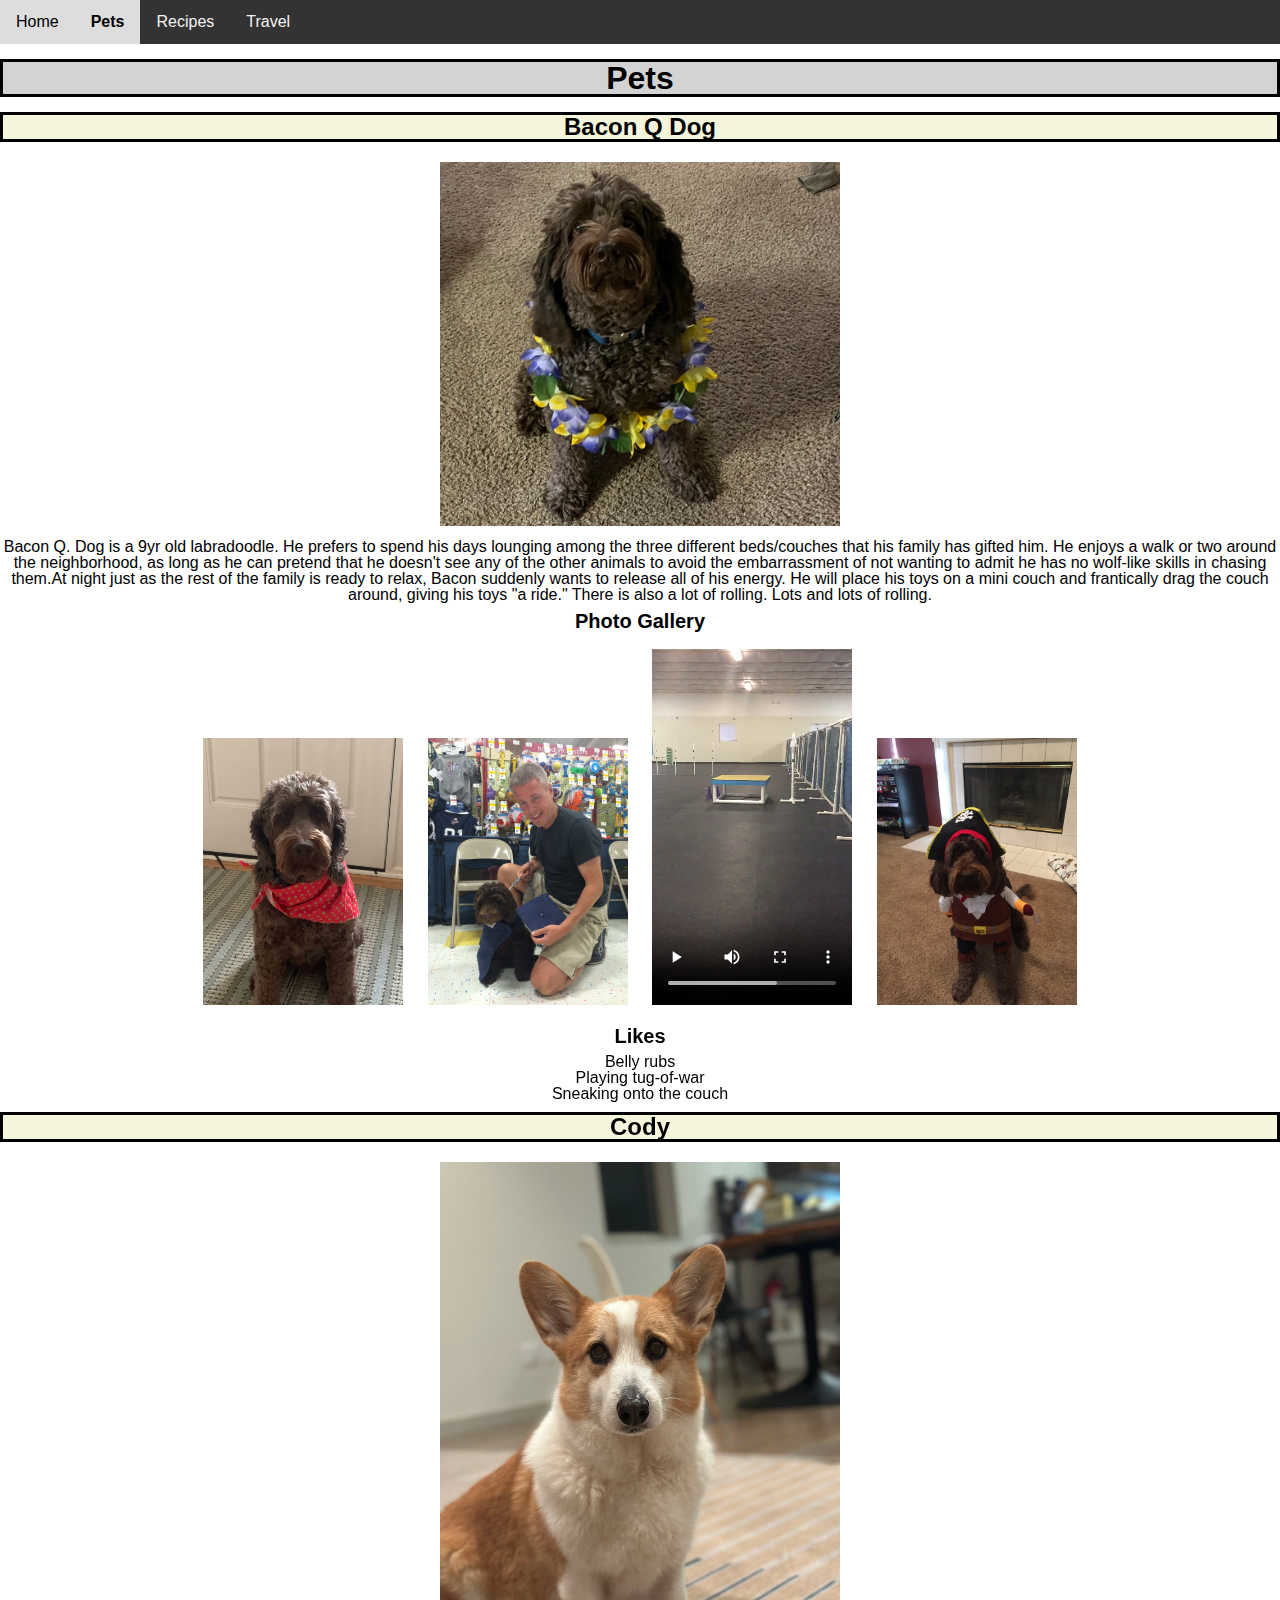
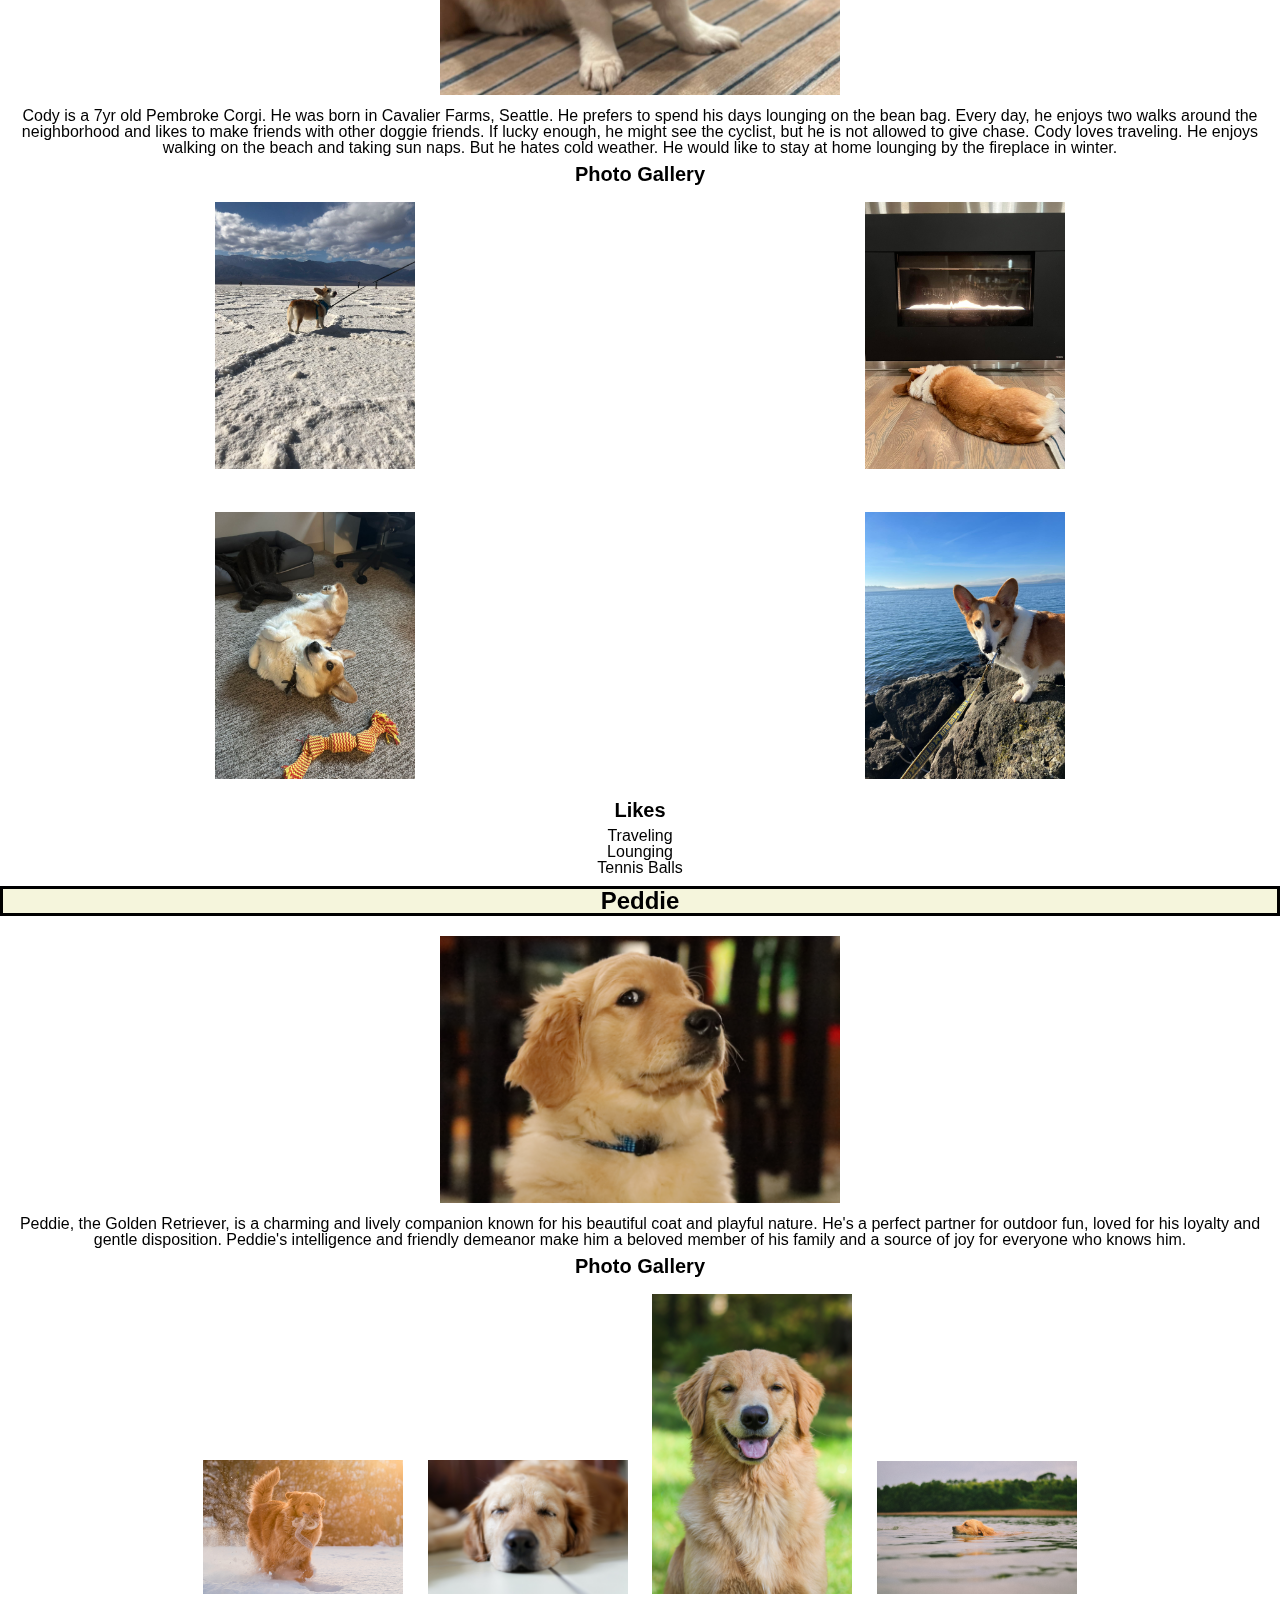
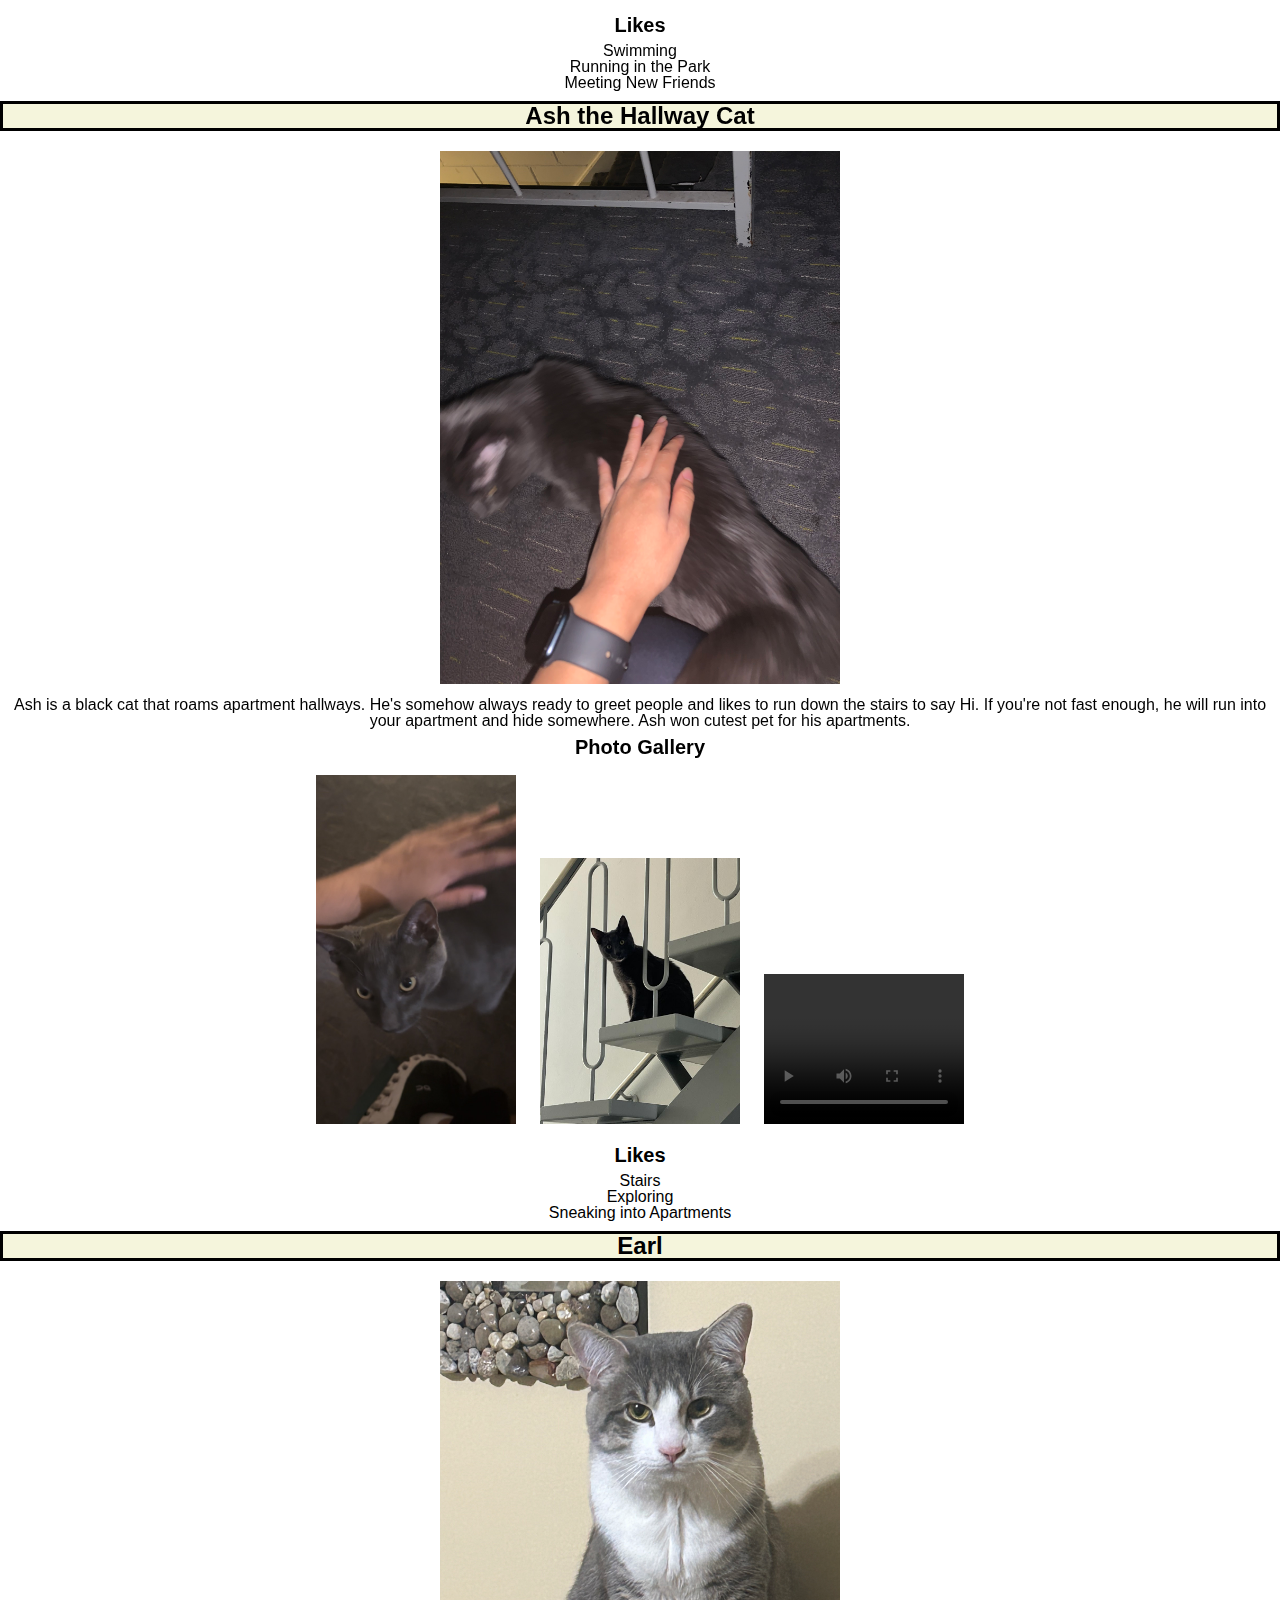
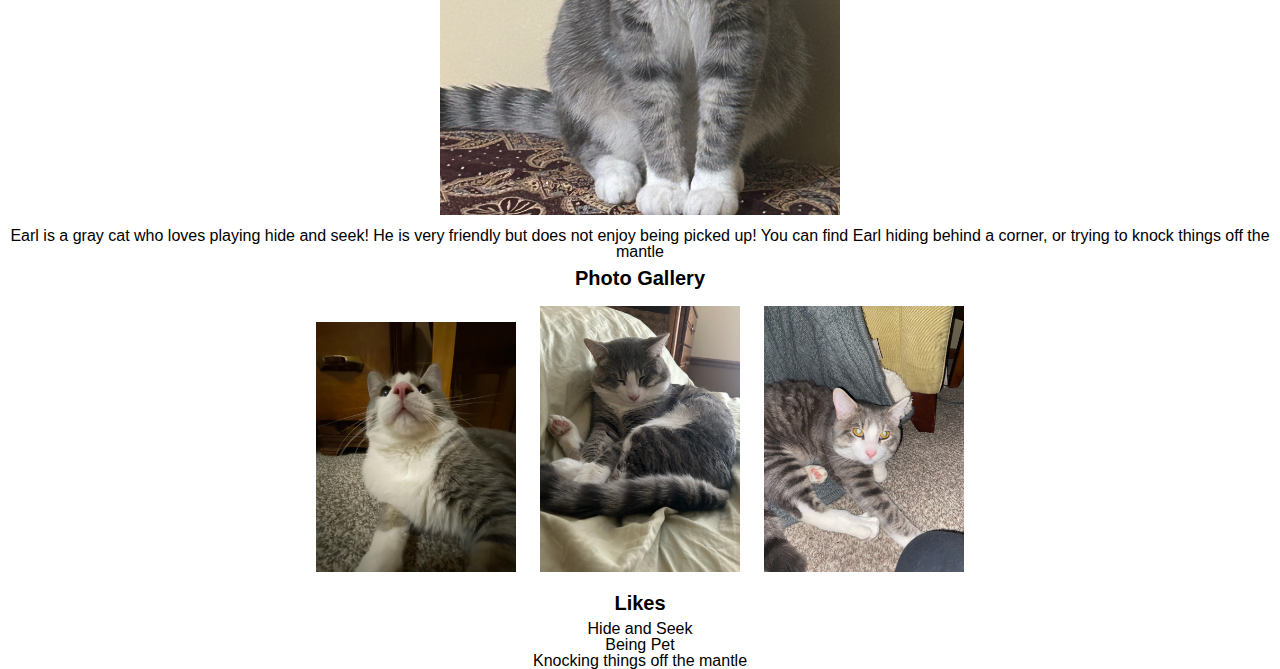
==== pets.html @ 93119fff "Add files via upload" ====
<!DOCTYPE html>
<html lang="en">
<head>
    <meta charset="UTF-8">
    <meta name="viewport" content="width=device-width, initial-scale=1.0">
    <link rel="stylesheet" href="css/html5reset.css">
	<link rel="stylesheet" href="css/style.css">
    <title>Pets</title>
</head>
<body>
    <header>
        <a href="#main-content" class="skip-link">Skip to Main Content</a>
        <nav>
            <ul>
                <li><a href = "index.html">Home</a></li>
                <li><a href = "pets.html" class="active">Pets</a></li>
                <li><a href = "recipes.html">Recipes</a></li>
                <li><a href = "travel.html">Travel</a></li>
            </ul>
        </nav>
        <h1>Pets</h1>
    </header>

    <main id="main-content">
        <div>
            <h2>Bacon Q Dog</h2>
            <img src="images/bacon.jpg" width="400" alt="Brown labradoodle wearing colorful lei">
            <p>Bacon Q. Dog is a 9yr old labradoodle. He prefers to spend his days lounging among the three different beds/couches that his family has gifted him. He enjoys a walk or two around the neighborhood, as long as he can pretend that he doesn't see any of the other animals to avoid the embarrassment of not wanting to admit he has no wolf-like skills in chasing them.At night just as the rest of the family is ready to relax, Bacon suddenly wants to release all of his energy. He will place his toys on a mini couch and frantically drag the couch around, giving his toys "a ride." There is also a lot of rolling. Lots and lots of rolling.</p>
            <h3>Photo Gallery</h3>
            <img src="images/bacon_bandana.JPG" width ="200" alt = "Brown labradoodle wearing an orange bandana">
            <img src="images/bacon_graduation.JPG"  width ="200" alt="Small labradoodle puppy wearing a graduation cap and gown">
            <video width="200"  controls>
                <source src="images/bacon_agility.mov">
                Your browser does not support the video tag.  This was a video of a girl and dog demonstrating a sit and stay procedure
            </video>
            <img src="images/bacon_halloween.JPG"  width ="200" alt="Brown labradoodle wearing a pirate costume">

            <h3>Likes</h3>
            <ul>
                <li>Belly rubs</li>
                <li>Playing tug-of-war</li>
                <li>Sneaking onto the couch</li>
            </ul>
            <!-- Jackie Wolf -->
        </div>

        <div>
            <h2>Cody</h2>
            <img src="images/cody.jpg" width="400" alt="Tan and white corgi">
            <p>Cody is a 7yr old Pembroke Corgi. He was born in Cavalier Farms, Seattle. He prefers to spend his days lounging on the bean bag. Every day, he enjoys two walks around the neighborhood and likes to make friends with other doggie friends. If lucky enough, he might see the cyclist, but he is not allowed to give chase. Cody loves traveling. He enjoys walking on the beach and taking sun naps. But he hates cold weather. He would like to stay at home lounging by the fireplace in winter.</p> 
            <h3>Photo Gallery</h3>

            <div class="grid-container">
                <div class="grid-item">
                    <img src="images/cody_deathvalley.jpg" width ="200" alt = "Tan and white corgi standing on white sand">
                </div>
                <div class="grid-item">
                    <img src="images/cody_fireplace.jpg"  width ="200" alt="Tan and white corgi in front of a fireplace">
                </div>
                <div class="grid-item">
                    <img src="images/cody_play.jpg"  width ="200" alt="Tan and white corgi lying on its back with legs in the air">
                </div>
                <div class="grid-item">
                    <img src="images/cody_sea.jpg"  width ="200" alt="Tan and white corgi standing on a rock formation by the sea">
                </div>
              </div>



            <h3>Likes</h3>
            <ul>
                <li>Traveling</li>
                <li>Lounging</li>
                <li>Tennis Balls</li>
            </ul>
        </div>

        <div>
            <h2>Peddie</h2>
            <img src="images/peddie.jpg" width="400" alt="A cute naughty golden retriever">
            <p>Peddie, the Golden Retriever, is a charming and lively companion known for his beautiful coat and playful nature. He's a perfect partner for outdoor fun, loved for his loyalty and gentle disposition. Peddie's intelligence and friendly demeanor make him a beloved member of his family and a source of joy for everyone who knows him.</p> 
            <h3>Photo Gallery</h3>
            <img src="images/peddie_play.jpg" width ="200" alt = "A golden retriever playing in the snow">
            <img src="images/peddie_sleep.jpg"  width ="200" alt="A golden retriever sleeping on the couch">
            <img src="images/peddie_smile.jpg"  width ="200" alt="A golden retriever smiling in a field">
            <img src="images/peddie_swim.jpg"  width ="200" alt="A golden retriever swimming in a lake">


            <h3>Likes</h3>
            <ul>
                <li>Swimming</li>
                <li>Running in the Park</li>
                <li>Meeting New Friends</li>
            </ul>
        </div>

        <div>
            <h2>Ash the Hallway Cat</h2>
            <img src="images/ash_being_pet.jpeg" width="400" alt="A black cat near a starway">
            <p>Ash is a black cat that roams apartment hallways. He's somehow always ready to greet people and likes to run down the stairs to say Hi. If you're not fast enough, he will run into your apartment and hide somewhere. Ash won cutest pet for his apartments.</p> 
            <h3>Photo Gallery</h3>
            <img src="images/ash_looking_up.jpeg" width ="200" alt = "A black cat looking up">
            <img src="images/ash_stairs.jpg"  width ="200" alt="A black cat sitting on a staircase">
            <video width="200"  controls>
                <source src="images/ash_video.MOV">
                Your browser does not support the video tag.  This was a video of a girl and dog demonstrating a sit and stay procedure
            </video>


            <h3>Likes</h3>
            <ul>
                <li>Stairs</li>
                <li>Exploring</li>
                <li>Sneaking into Apartments</li>
            </ul>
        </div>

        <div>
            <h2>Earl</h2>
            <img src="images/earl_perched.jpeg" width="400" alt="A white and gray cat sitting on carpet">
            <p>Earl is a gray cat who loves playing hide and seek! He is very friendly but does not enjoy being picked up! You can find Earl hiding behind a corner, or trying to knock things off the mantle</p> 

            <h3>Photo Gallery</h3>
            <img src="images/earl_shocked.jpeg" width ="200" alt = "A white and gray cat with a shocked expression">
            <img src="images/earl_snuggled.jpeg"  width ="200" alt="A white and gray cat sleeping on a pillow">
            <img src="images/earl_squint.jpeg"  width ="200" alt="A white and gray cat sitting on a blanket with small eyes">


            <h3>Likes</h3>
            <ul>
                <li>Hide and Seek</li>
                <li>Being Pet</li>
                <li>Knocking things off the mantle</li>
            </ul>
        </div>

    </main>
    
</body>
</html>
---- css/style.css ----
* {
    box-sizing: border-box;
    font-family: Arial, Helvetica, sans-serif;
    text-align: center;
}

@media (prefers-reduced-motion: reduce) {
    .animation-element {
      animation: none !important;
    }
}

.block-of-text {
    display: inline-block;
    text-align: left; 
}

body {
    font-family: Arial, Helvetica, sans-serif;
}

/* Style the top navigation bar */
nav {
    overflow: hidden;
    background-color: #333;
}

/* Style the topnav links */
nav a {
    float: left;    
    display: block; 
    color: #f2f2f2;
    text-align: center; 
    padding: 14px 16px;
    text-decoration: none;
}

/* Change color on hover */
nav a:hover {
    background-color: #ddd;
    color: black;
}

nav ul li a.active {
    /* Styles for active link */
    background-color: #ddd;
    color: black;
    font-weight: bolder;
}

.skip-link {
    position: absolute;
    top: -40px;
    left: 0;
    background-color: #000;
    color: #fff;
    padding: 10px;
    z-index: 100;
    transition: top 0.3s ease;
    text-decoration: none;
}

.skip-link:focus {
    top: 0;
}

h1 {
    font-size: 2em; 
    font-weight: bold; 
    display: block;
    margin-top: 15px;
    margin-bottom: 15px;
    background-color: #d3d3d3;
    border: 3px solid #000000;
}

h2 {
    font-size: 24px;
    font-weight: bold;
    margin-bottom: 10px;
    margin-top: 10px;
    background-color: #f5f5dc;
    border: 3px solid #000000;
}

h3 {
    font-size: 20px;
    font-weight: bold;
    margin-bottom: 8px;
    margin-top: 8px;
}

img, video {
    margin: 10px;
}

.grid-container {
    display: grid;
    grid-template-columns: repeat(2, 1fr); 
    gap: 20px; 
    justify-items: center; 
  }

  .grid-item {
    max-width: 100%;
    height: auto;
  }
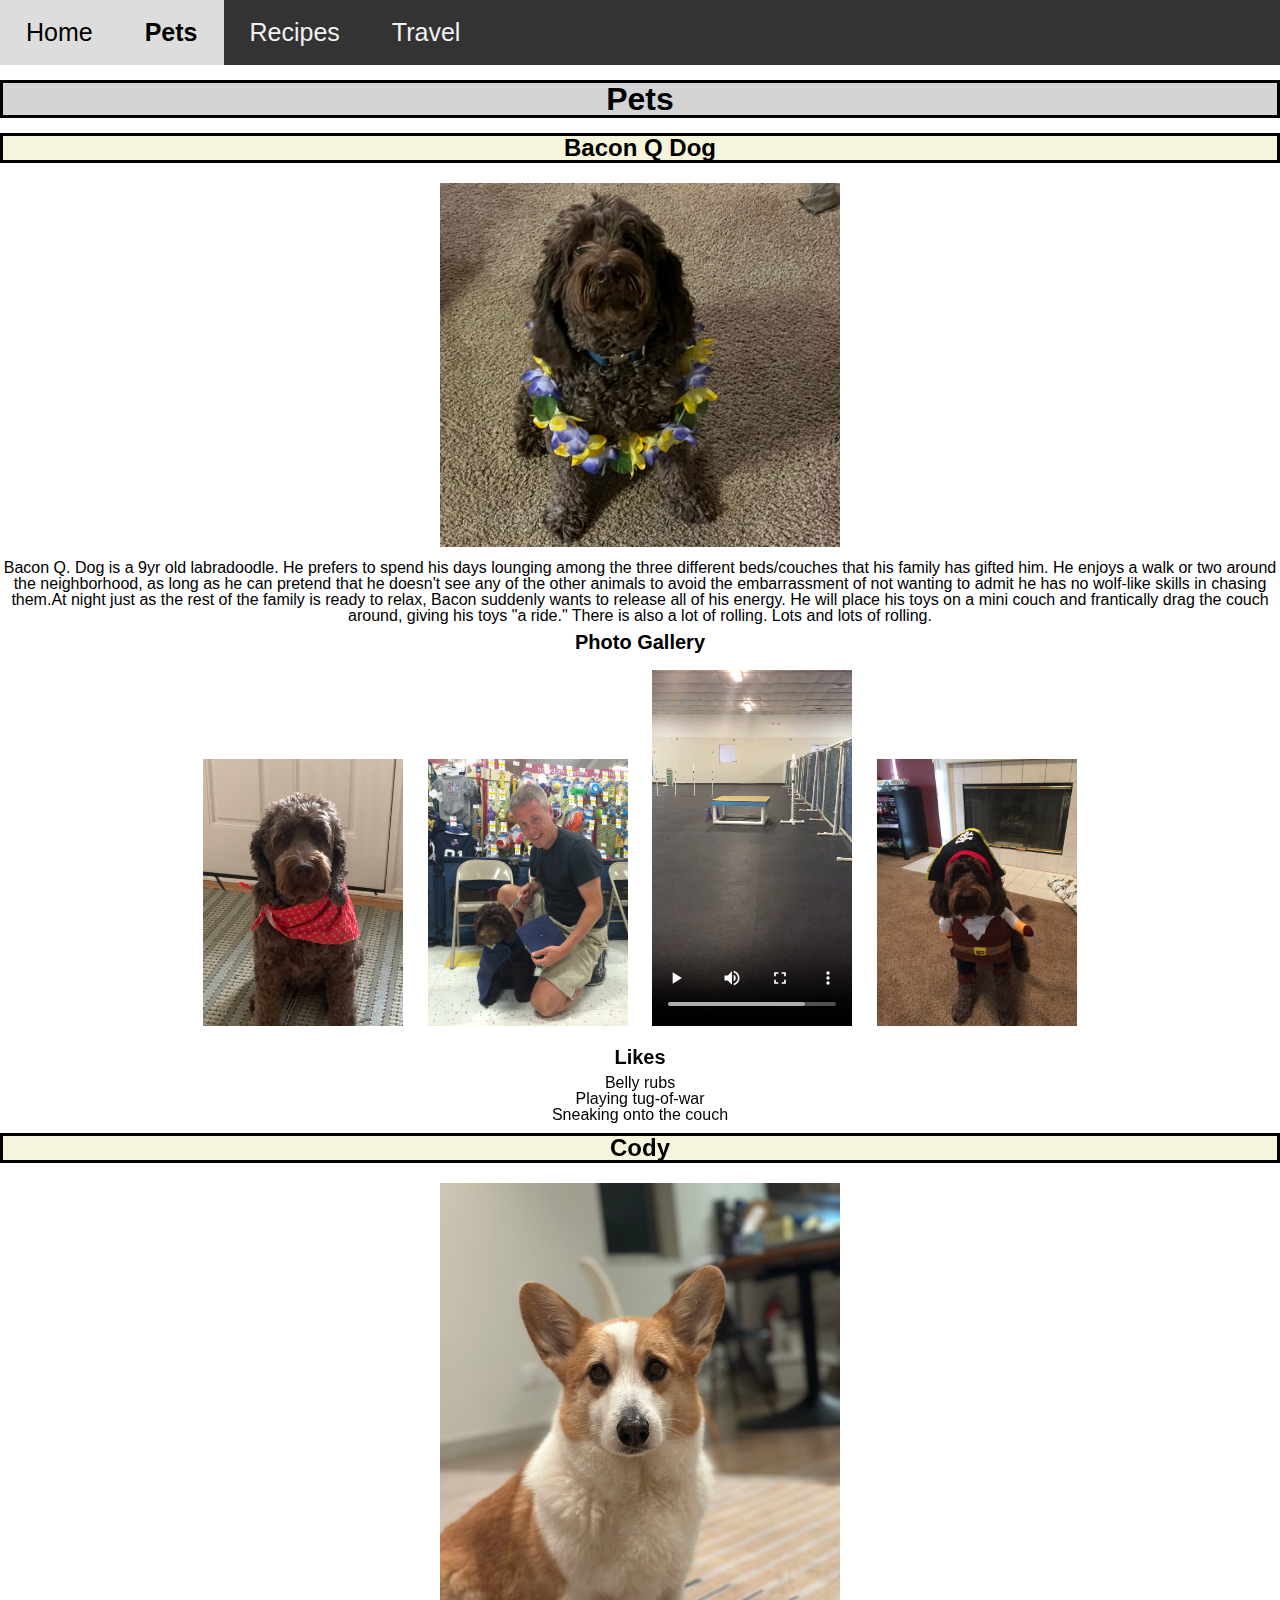
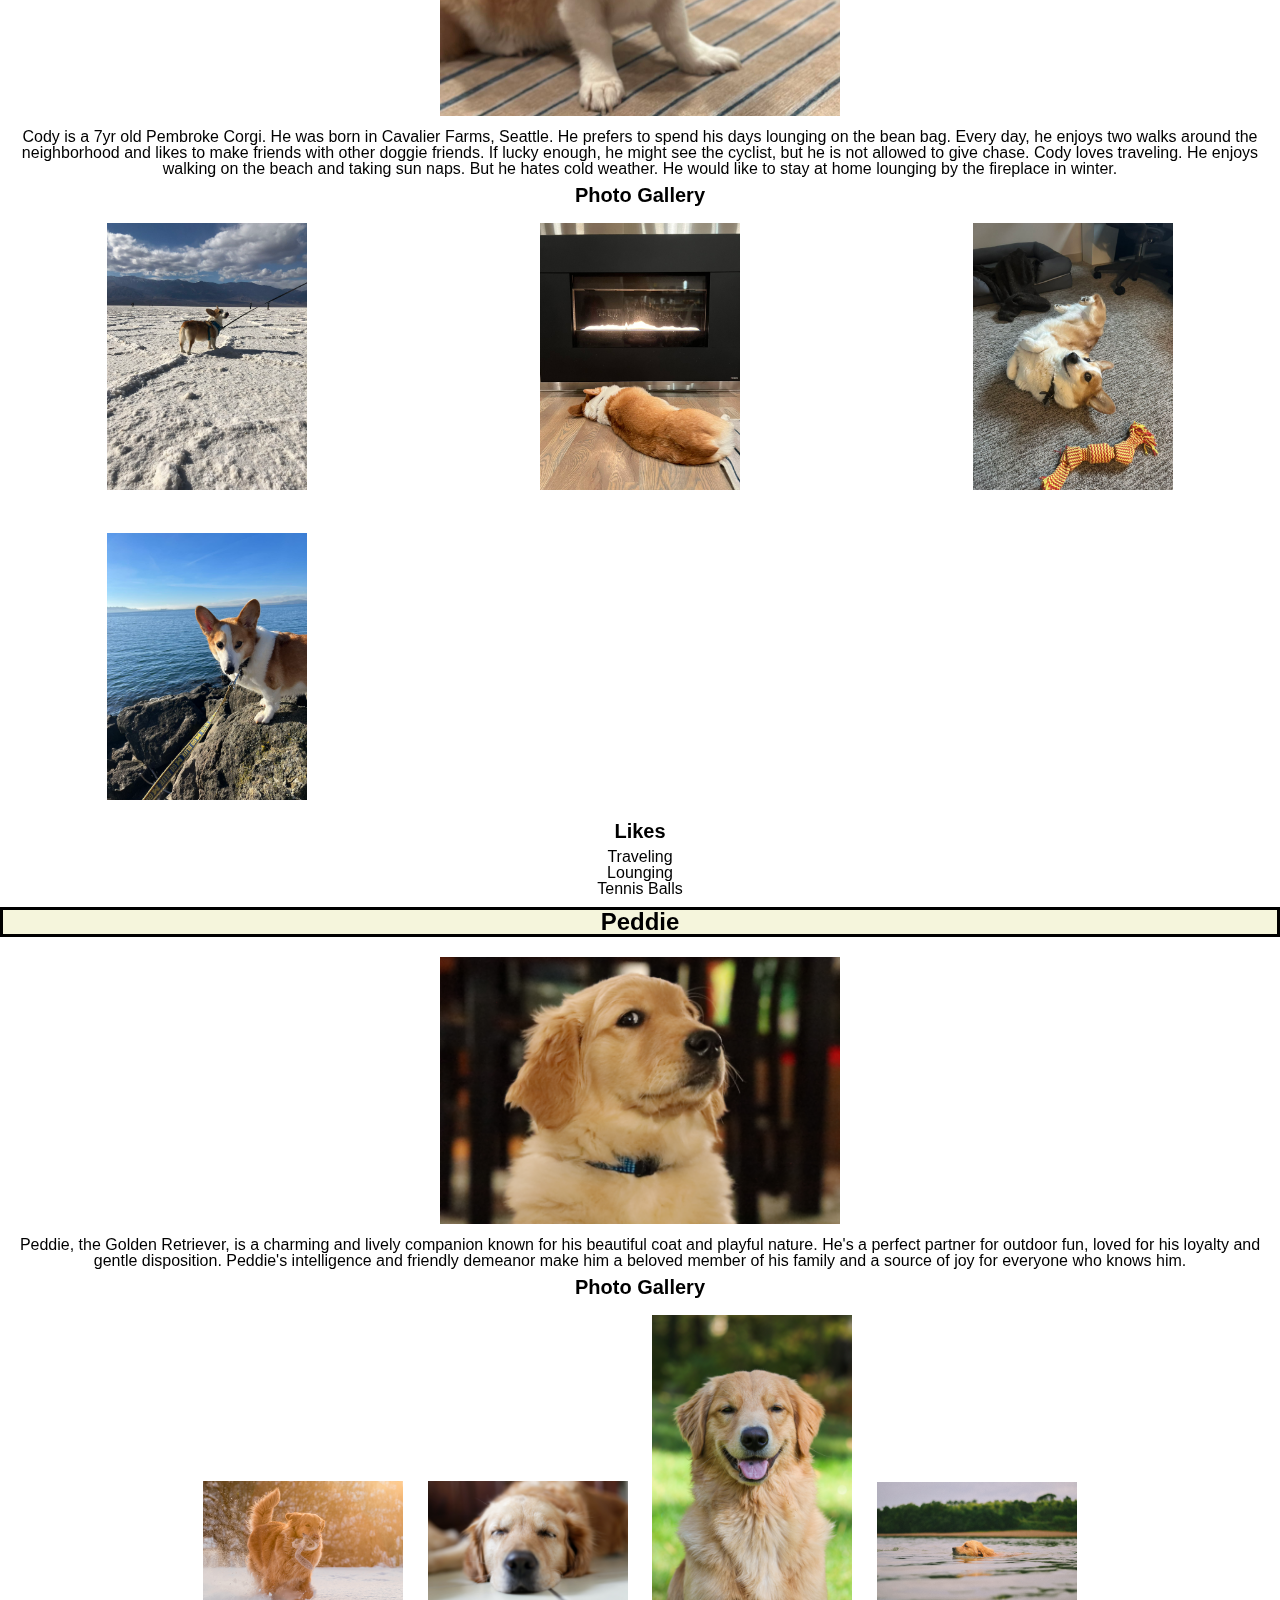
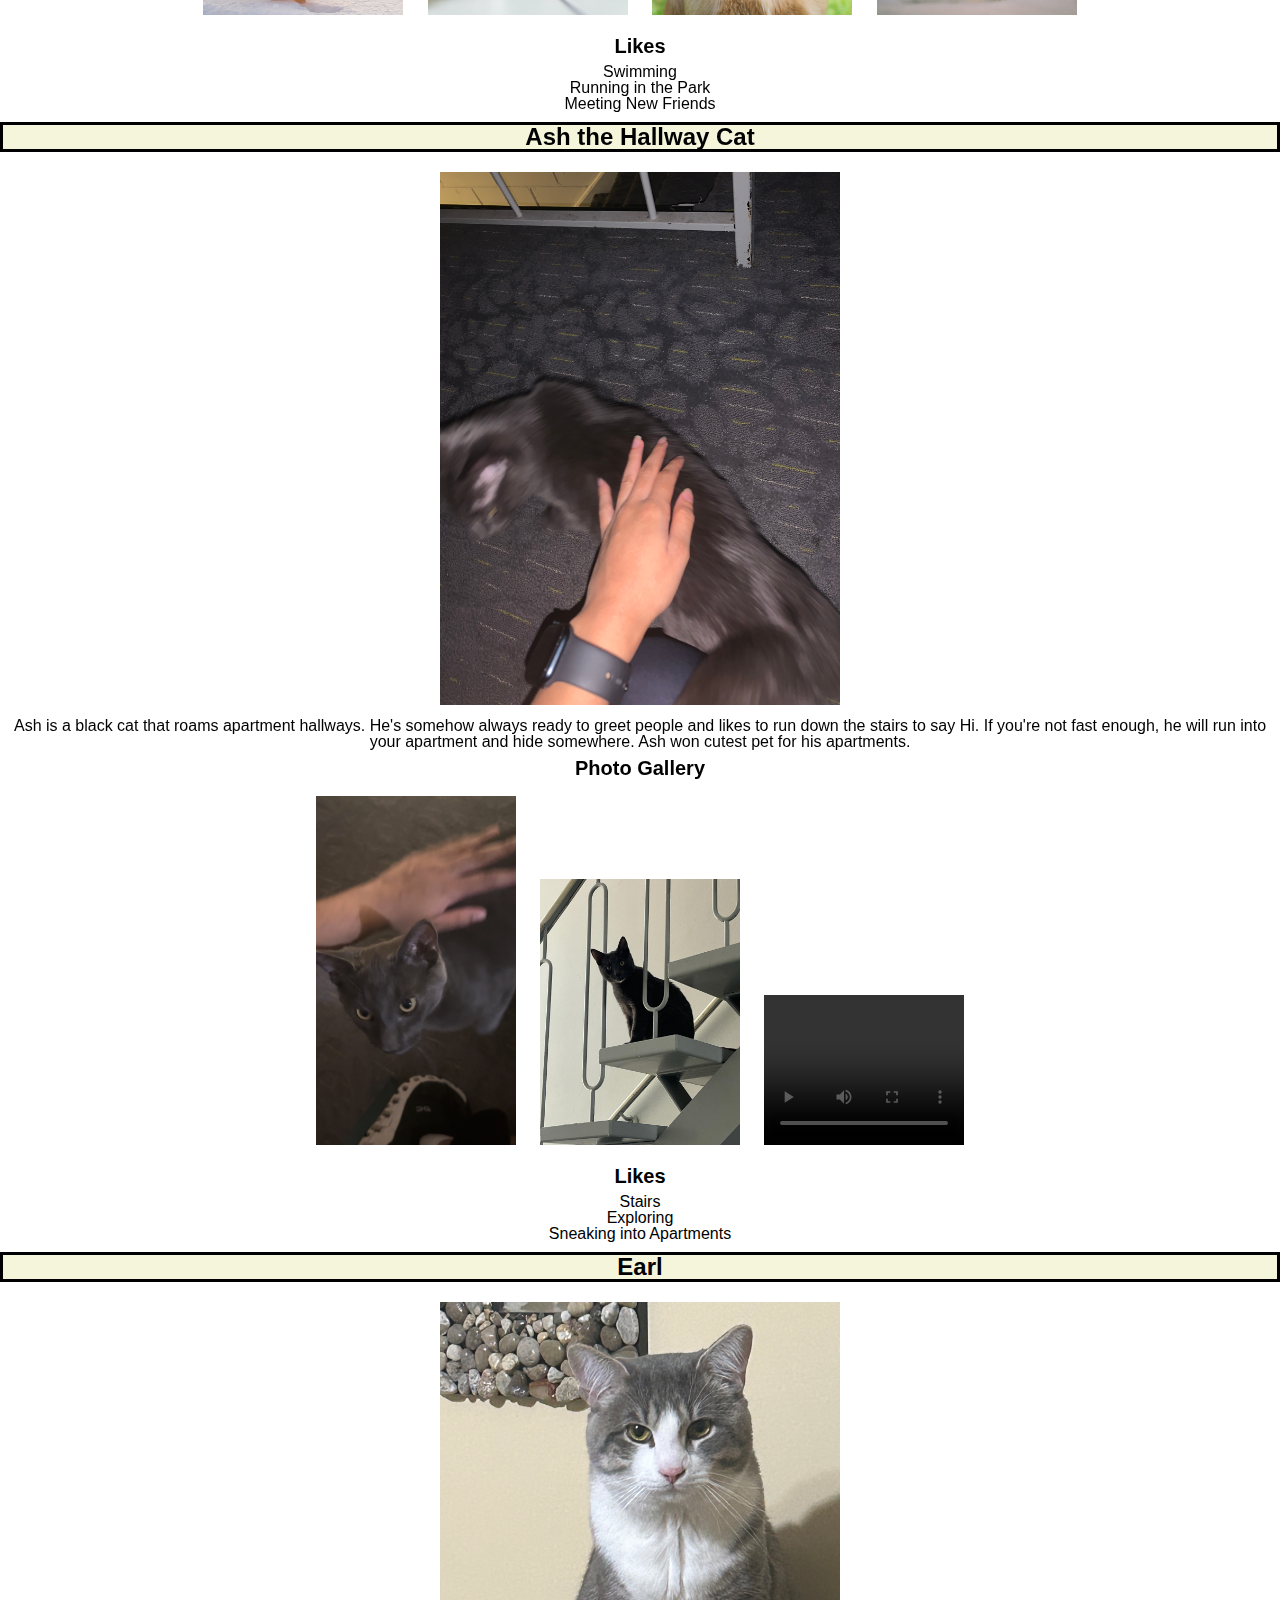
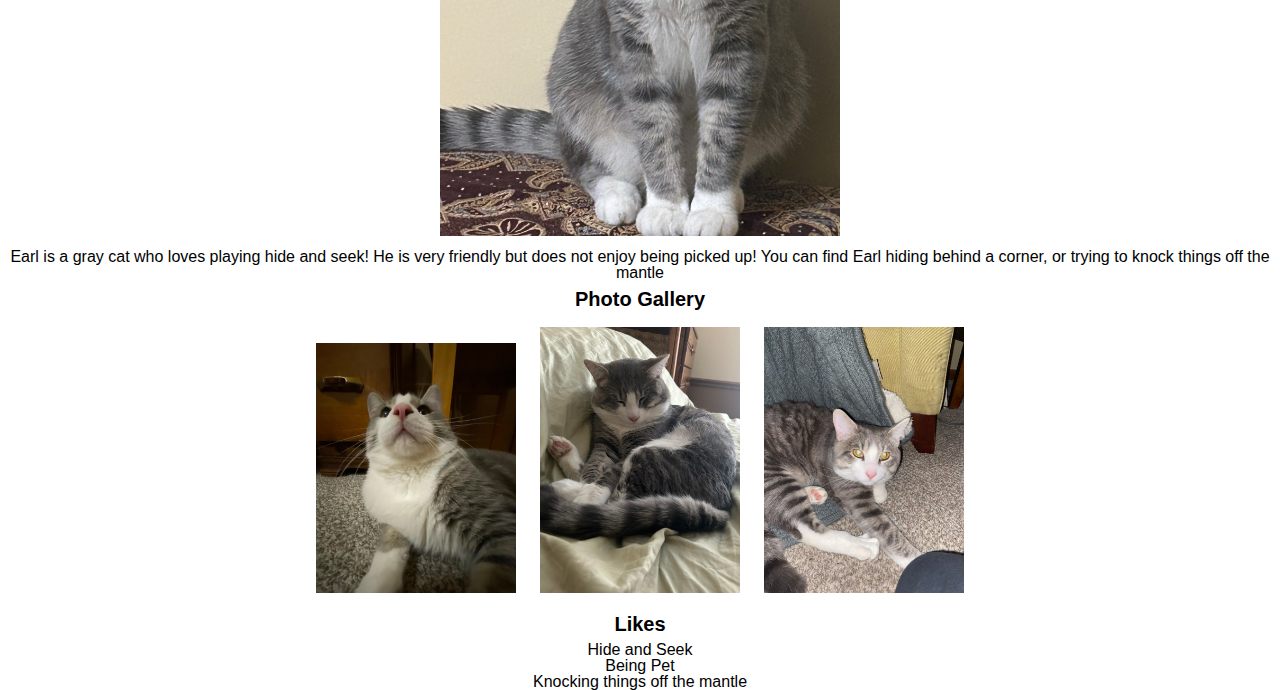
==== commit 5784515a: "Add files via upload" ====
--- a/pets.html
+++ b/pets.html
@@ -22,18 +22,18 @@
     </header>
 
     <main id="main-content">
-        <div>
+        <div class="container">
             <h2>Bacon Q Dog</h2>
-            <img src="images/bacon.jpg" width="400" alt="Brown labradoodle wearing colorful lei">
+            <img class="clickable-image" src="images/bacon.jpg" width="400" alt="Brown labradoodle wearing colorful lei">
             <p>Bacon Q. Dog is a 9yr old labradoodle. He prefers to spend his days lounging among the three different beds/couches that his family has gifted him. He enjoys a walk or two around the neighborhood, as long as he can pretend that he doesn't see any of the other animals to avoid the embarrassment of not wanting to admit he has no wolf-like skills in chasing them.At night just as the rest of the family is ready to relax, Bacon suddenly wants to release all of his energy. He will place his toys on a mini couch and frantically drag the couch around, giving his toys "a ride." There is also a lot of rolling. Lots and lots of rolling.</p>
             <h3>Photo Gallery</h3>
-            <img src="images/bacon_bandana.JPG" width ="200" alt = "Brown labradoodle wearing an orange bandana">
-            <img src="images/bacon_graduation.JPG"  width ="200" alt="Small labradoodle puppy wearing a graduation cap and gown">
+            <img class="clickable-image" src="images/bacon_bandana.JPG" width ="200" alt = "Brown labradoodle wearing an orange bandana">
+            <img class="clickable-image" src="images/bacon_graduation.JPG"  width ="200" alt="Small labradoodle puppy wearing a graduation cap and gown">
             <video width="200"  controls>
                 <source src="images/bacon_agility.mov">
                 Your browser does not support the video tag.  This was a video of a girl and dog demonstrating a sit and stay procedure
             </video>
-            <img src="images/bacon_halloween.JPG"  width ="200" alt="Brown labradoodle wearing a pirate costume">
+            <img class="clickable-image" src="images/bacon_halloween.JPG"  width ="200" alt="Brown labradoodle wearing a pirate costume">
 
             <h3>Likes</h3>
             <ul>
@@ -44,24 +44,24 @@
             <!-- Jackie Wolf -->
         </div>
 
-        <div>
+        <div class="container">
             <h2>Cody</h2>
-            <img src="images/cody.jpg" width="400" alt="Tan and white corgi">
+            <img class="clickable-image" src="images/cody.jpg" width="400" alt="Tan and white corgi">
             <p>Cody is a 7yr old Pembroke Corgi. He was born in Cavalier Farms, Seattle. He prefers to spend his days lounging on the bean bag. Every day, he enjoys two walks around the neighborhood and likes to make friends with other doggie friends. If lucky enough, he might see the cyclist, but he is not allowed to give chase. Cody loves traveling. He enjoys walking on the beach and taking sun naps. But he hates cold weather. He would like to stay at home lounging by the fireplace in winter.</p> 
             <h3>Photo Gallery</h3>
 
             <div class="grid-container">
                 <div class="grid-item">
-                    <img src="images/cody_deathvalley.jpg" width ="200" alt = "Tan and white corgi standing on white sand">
+                    <img class="clickable-image" src="images/cody_deathvalley.jpg" width ="200" alt = "Tan and white corgi standing on white sand">
                 </div>
                 <div class="grid-item">
-                    <img src="images/cody_fireplace.jpg"  width ="200" alt="Tan and white corgi in front of a fireplace">
+                    <img class="clickable-image" src="images/cody_fireplace.jpg"  width ="200" alt="Tan and white corgi in front of a fireplace">
                 </div>
                 <div class="grid-item">
-                    <img src="images/cody_play.jpg"  width ="200" alt="Tan and white corgi lying on its back with legs in the air">
+                    <img class="clickable-image" src="images/cody_play.jpg"  width ="200" alt="Tan and white corgi lying on its back with legs in the air">
                 </div>
                 <div class="grid-item">
-                    <img src="images/cody_sea.jpg"  width ="200" alt="Tan and white corgi standing on a rock formation by the sea">
+                    <img class="clickable-image" src="images/cody_sea.jpg"  width ="200" alt="Tan and white corgi standing on a rock formation by the sea">
                 </div>
               </div>
 
@@ -75,15 +75,15 @@
             </ul>
         </div>
 
-        <div>
+        <div class="container">
             <h2>Peddie</h2>
-            <img src="images/peddie.jpg" width="400" alt="A cute naughty golden retriever">
+            <img class="clickable-image" src="images/peddie.jpg" width="400" alt="A cute naughty golden retriever">
             <p>Peddie, the Golden Retriever, is a charming and lively companion known for his beautiful coat and playful nature. He's a perfect partner for outdoor fun, loved for his loyalty and gentle disposition. Peddie's intelligence and friendly demeanor make him a beloved member of his family and a source of joy for everyone who knows him.</p> 
             <h3>Photo Gallery</h3>
-            <img src="images/peddie_play.jpg" width ="200" alt = "A golden retriever playing in the snow">
-            <img src="images/peddie_sleep.jpg"  width ="200" alt="A golden retriever sleeping on the couch">
-            <img src="images/peddie_smile.jpg"  width ="200" alt="A golden retriever smiling in a field">
-            <img src="images/peddie_swim.jpg"  width ="200" alt="A golden retriever swimming in a lake">
+            <img class="clickable-image" src="images/peddie_play.jpg" width ="200" alt = "A golden retriever playing in the snow">
+            <img class="clickable-image" src="images/peddie_sleep.jpg"  width ="200" alt="A golden retriever sleeping on the couch">
+            <img class="clickable-image" src="images/peddie_smile.jpg"  width ="200" alt="A golden retriever smiling in a field">
+            <img class="clickable-image" src="images/peddie_swim.jpg"  width ="200" alt="A golden retriever swimming in a lake">
 
 
             <h3>Likes</h3>
@@ -94,13 +94,13 @@
             </ul>
         </div>
 
-        <div>
+        <div class="container">
             <h2>Ash the Hallway Cat</h2>
-            <img src="images/ash_being_pet.jpeg" width="400" alt="A black cat near a starway">
+            <img class="clickable-image" src="images/ash_being_pet.jpeg" width="400" alt="A black cat near a starway">
             <p>Ash is a black cat that roams apartment hallways. He's somehow always ready to greet people and likes to run down the stairs to say Hi. If you're not fast enough, he will run into your apartment and hide somewhere. Ash won cutest pet for his apartments.</p> 
             <h3>Photo Gallery</h3>
-            <img src="images/ash_looking_up.jpeg" width ="200" alt = "A black cat looking up">
-            <img src="images/ash_stairs.jpg"  width ="200" alt="A black cat sitting on a staircase">
+            <img class="clickable-image" src="images/ash_looking_up.jpeg" width ="200" alt = "A black cat looking up">
+            <img class="clickable-image" src="images/ash_stairs.jpg"  width ="200" alt="A black cat sitting on a staircase">
             <video width="200"  controls>
                 <source src="images/ash_video.MOV">
                 Your browser does not support the video tag.  This was a video of a girl and dog demonstrating a sit and stay procedure
@@ -115,15 +115,15 @@
             </ul>
         </div>
 
-        <div>
+        <div class="container">
             <h2>Earl</h2>
-            <img src="images/earl_perched.jpeg" width="400" alt="A white and gray cat sitting on carpet">
+            <img class="clickable-image" src="images/earl_perched.jpeg" width="400" alt="A white and gray cat sitting on carpet">
             <p>Earl is a gray cat who loves playing hide and seek! He is very friendly but does not enjoy being picked up! You can find Earl hiding behind a corner, or trying to knock things off the mantle</p> 
 
             <h3>Photo Gallery</h3>
-            <img src="images/earl_shocked.jpeg" width ="200" alt = "A white and gray cat with a shocked expression">
-            <img src="images/earl_snuggled.jpeg"  width ="200" alt="A white and gray cat sleeping on a pillow">
-            <img src="images/earl_squint.jpeg"  width ="200" alt="A white and gray cat sitting on a blanket with small eyes">
+            <img class="clickable-image" src="images/earl_shocked.jpeg" width ="200" alt = "A white and gray cat with a shocked expression">
+            <img class="clickable-image" src="images/earl_snuggled.jpeg"  width ="200" alt="A white and gray cat sleeping on a pillow">
+            <img class="clickable-image" src="images/earl_squint.jpeg"  width ="200" alt="A white and gray cat sitting on a blanket with small eyes">
 
 
             <h3>Likes</h3>
--- a/css/style.css
+++ b/css/style.css
@@ -104,4 +104,59 @@
   .grid-item {
     max-width: 100%;
     height: auto;
-  }+  }
+
+  @media screen and (min-width: 768px){
+    .grid-container {
+        display: grid;
+        grid-template-columns: repeat(3, 1fr); 
+        gap: 20px;
+        justify-items: center; 
+      }
+      
+      .grid-item {
+        max-width: 100%;
+        height: auto;
+      }
+
+    /* Style the top navigation bar */
+    nav {
+        overflow: hidden;
+        background-color: #333;
+        }
+
+    /* Style the topnav links */
+    nav a {
+        float: left;
+        display: block;
+        color: #f2f2f2;
+        text-align: center;
+        padding: 20px 26px; /* Increase padding for larger buttons */
+        text-decoration: none;
+        font-size: 25px; /* Increase font size for better readability */
+    }
+
+    /* Change color on hover */
+    nav a:hover {
+        background-color: #ddd;
+        color: black;
+    }
+
+    nav ul li a.active {
+        /* Styles for active link */
+        background-color: #ddd;
+        color: black;
+        font-weight: bolder;
+    }
+
+    .clickable-image {
+        cursor: pointer;
+        transition: transform 0.3s;
+    }
+    
+    .clickable-image:hover {
+        outline: none; /* Remove the default focus outline */
+        transform: scale(1.5); /* Optional: zoom in slightly on focus */
+    }
+      
+}